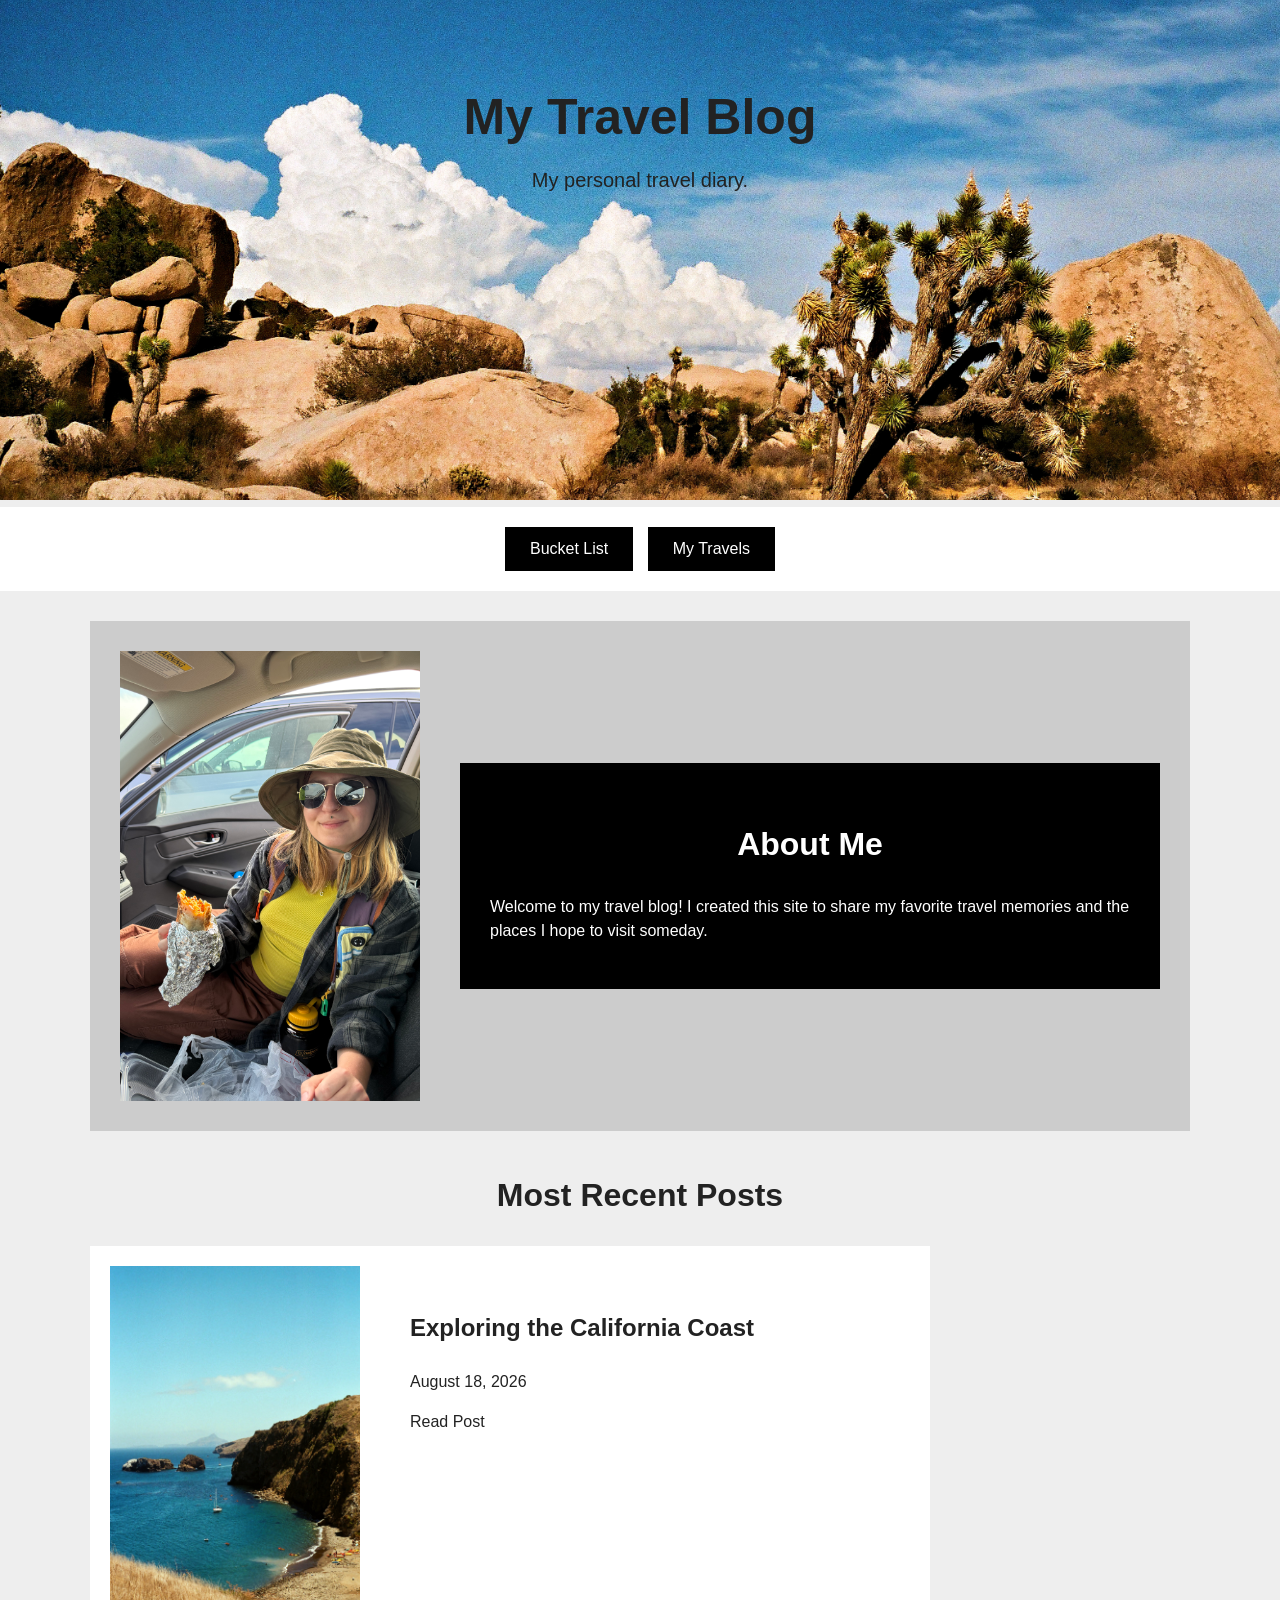
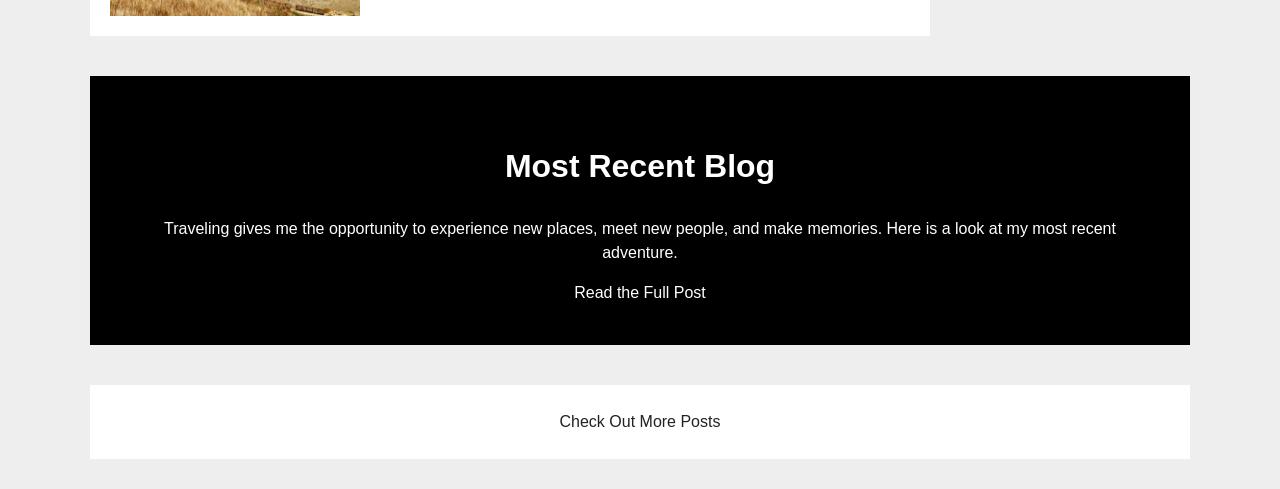
==== index.html @ 2b602597 "Renamed "about me" image file to solve processing issue" ====
<!DOCTYPE html>
<html lang="en">

<head>
    <meta charset="UTF-8">
    <meta name="viewport" content="width=device-width, initial-scale=1.0">
    <title>My Travel Blog</title>
    <link rel="stylesheet" href="styles.css">
</head>

<body>

    <header>
        <img src="header-joshuatree.jpg"
             alt="Rocky landscape with clouds and Joshua tree"
             class="header-image">

        <div class="header-text">
            <h1>My Travel Blog</h1>
            <p>My personal travel diary.</p>
        </div>
    </header>

    <nav aria-label="Main navigation">
        <span class="nav-button">Bucket List</span> 
        <span class="nav-button">My Travels</span>
    </nav>

    <main id="main-content">

        <!-- About Me section -->
        <section class="about-section">
            <img src="me.jpeg"
                 alt="Woman sitting in a car eating a burrito">

            <div class="about-text">
                <h2>About Me</h2>
                <p>
                    Welcome to my travel blog! I created this site
                    to share my favorite travel memories and the
                    places I hope to visit someday.
                </p>

            </div>
        </section>


        <!-- Recent posts, pages not made yet -->
        <section>
            <h2>Most Recent Posts</h2>

            <div class="post-list">

                <article class="post">
                    <img src="channelislands.jpg"
                         alt="Beautiful beach and ocean from Channel Islands">
                    <div class="post-text">
                        <h3>Exploring the California Coast</h3>
                        <p>August 18, 2026</p>
                        <span class="button">Read Post</span>
                    </div>
                </article>

            </div>
        </section>


        <!-- Featured blog post, pages not made yet -->
        <section class="featured-post">

            <h2>Most Recent Blog</h2>

            <p>
                Traveling gives me the opportunity to experience
                new places, meet new people, and make memories.
                Here is a look at my most recent adventure.
            </p>

            <span class="button">Read the Full Post</span>

        </section>


        <!-- More posts, pages not made yet -->
        <div class="more-posts">
            <span class="button">Check Out More Posts</span>
        </div>

    </main>


</body>
</html>
---- styles.css ----
body {
    font-family: Arial, sans-serif;
    margin: 0;
    background-color: #eeeeee;
    color: #222222;
    line-height: 1.5;
}

header {
    position: relative;
    text-align: center;
}

.header-image {
    width: 100%;
    height: 500px;
    object-fit: cover;
}

.header-text {
    position: absolute;
    top: 80px;
    left: 0;
    width: 100%;
}

.header-text h1 {
    font-size: 50px;
    margin: 0;
}

.header-text p {
    font-size: 20px;
    margin-top: 10px;
}

nav {
    text-align: center;
    background-color: #ffffff;
    padding: 20px;
}

.nav-button {
    display: inline-block;
    background-color: #000000;
    color: #ffffff;
    padding: 10px 25px;
    margin: 0 5px;
}

main {
    max-width: 1100px;
    margin: auto;
    padding: 30px;
}


section {
    margin-bottom: 40px;
}

h2 {
    text-align: center;
    font-size: 32px;
}

.about-section {
    display: flex;
    gap: 40px;
    background-color: #cccccc;
    padding: 30px;
    align-items: center;
}

.about-section img {
    width: 300px;
    height: 450px;
    object-fit: cover;
}

.about-text {
    background-color: #000000;
    color: #ffffff;
    padding: 30px;
    flex: 1;
}

.post-list {
    display: flex;
}

.post {
    display: flex;
    gap: 30px;
    background-color: #ffffff;
    padding: 20px;
    width: 100%;
    max-width: 800px;
}

.post img {
    width: 250px;
    height: 350px;
    object-fit: cover;
}

.post-text {
    flex: 1;
    padding: 20px;
}

.post h3 {
    font-size: 24px;
}

.featured-post {
    background-color: #000000;
    color: #ffffff;
    padding: 40px;
    text-align: center;
}

.more-posts {
    text-align: center;
    background-color: #ffffff;
    padding: 25px;
}
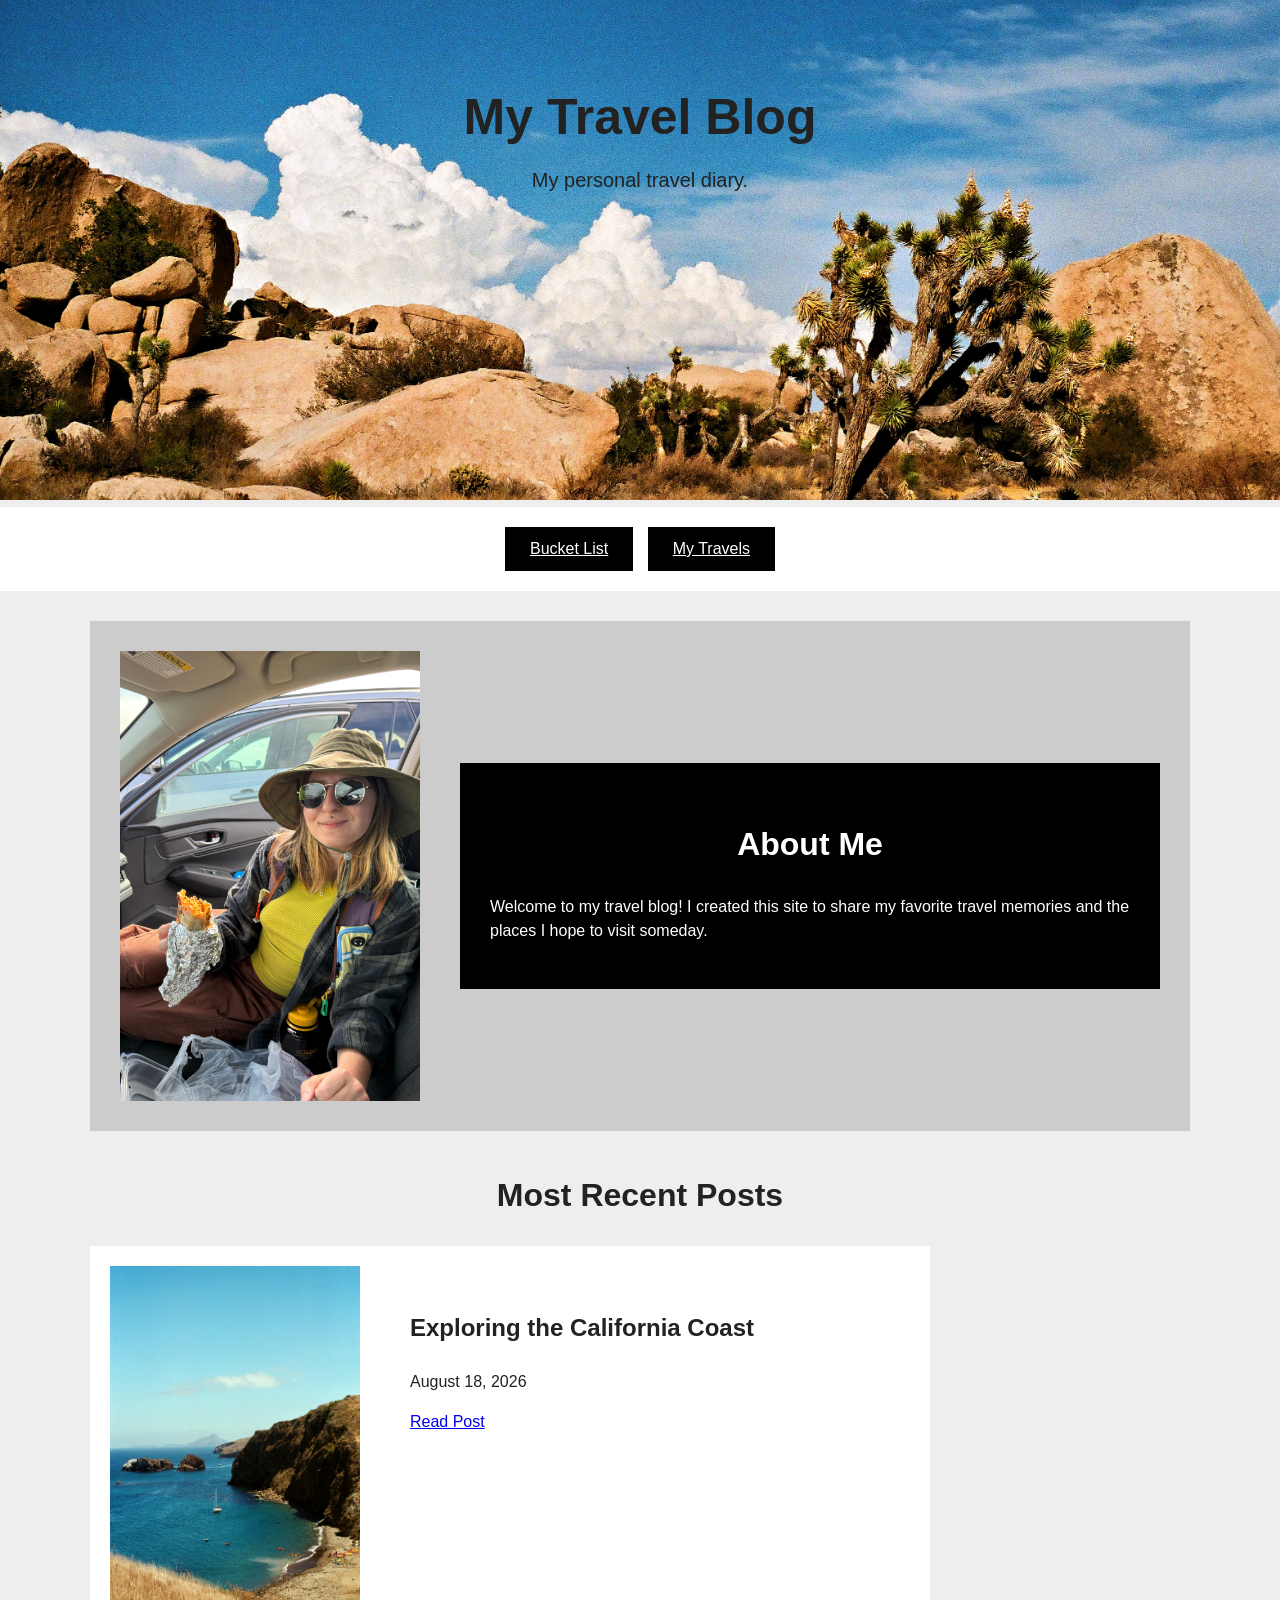
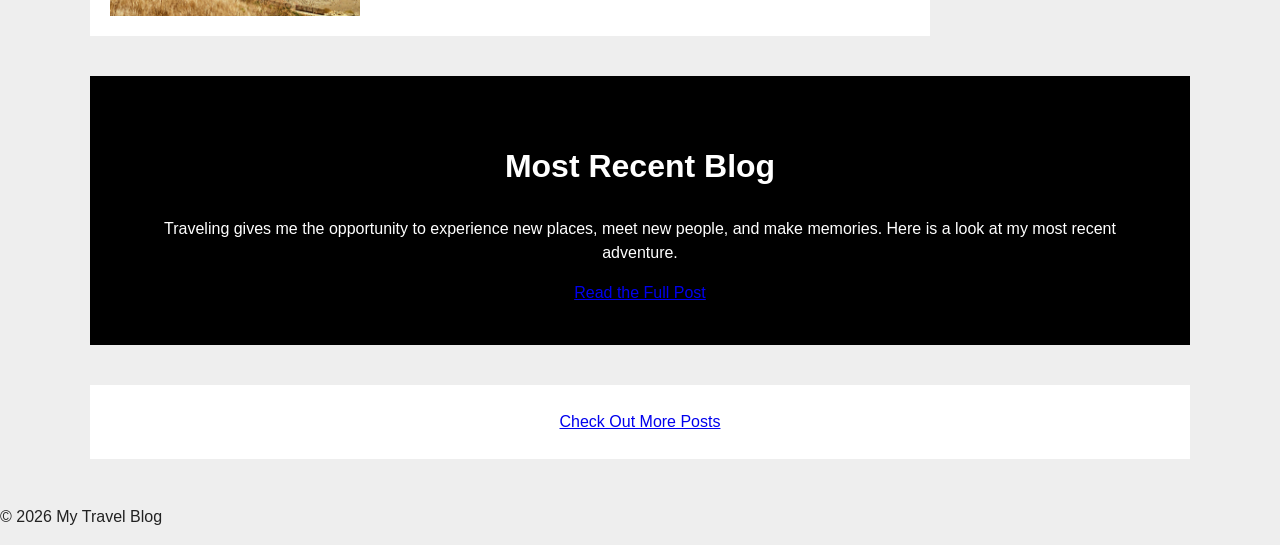
==== commit fd35443f: "Created working links and updated html formatting" ====
--- a/index.html
+++ b/index.html
@@ -3,38 +3,51 @@
 
 <head>
     <meta charset="UTF-8">
+
     <meta name="viewport" content="width=device-width, initial-scale=1.0">
+
+     <meta name="description"
+        content="My Travel Blog where I share travel memories, adventures, and places I hope to visit.">
+
     <title>My Travel Blog</title>
+
     <link rel="stylesheet" href="styles.css">
 </head>
 
 <body>
 
     <header>
+
         <img src="header-joshuatree.jpg"
-             alt="Rocky landscape with clouds and Joshua tree"
+             alt="Rocky landscape with clouds and a Joshua tree"
              class="header-image">
 
         <div class="header-text">
             <h1>My Travel Blog</h1>
             <p>My personal travel diary.</p>
         </div>
+
     </header>
 
     <nav aria-label="Main navigation">
-        <span class="nav-button">Bucket List</span> 
-        <span class="nav-button">My Travels</span>
+        <a href="bucket-list.html" class="nav-button">Bucket List</a> 
+
+        <a href="travels.html" class="nav-button">My Travels</a>
+
     </nav>
 
     <main id="main-content">
 
         <!-- About Me section -->
         <section class="about-section">
+
             <img src="me.jpeg"
                  alt="Woman sitting in a car eating a burrito">
 
             <div class="about-text">
+
                 <h2>About Me</h2>
+
                 <p>
                     Welcome to my travel blog! I created this site
                     to share my favorite travel memories and the
@@ -42,26 +55,35 @@
                 </p>
 
             </div>
+
         </section>
 
 
         <!-- Recent posts, pages not made yet -->
         <section>
+
             <h2>Most Recent Posts</h2>
 
             <div class="post-list">
 
                 <article class="post">
+
                     <img src="channelislands.jpg"
                          alt="Beautiful beach and ocean from Channel Islands">
+
                     <div class="post-text">
+
                         <h3>Exploring the California Coast</h3>
+
                         <p>August 18, 2026</p>
-                        <span class="button">Read Post</span>
+
+                        <a href="california.html" class="button">Read Post</a>
                     </div>
+
                 </article>
 
             </div>
+
         </section>
 
 
@@ -76,18 +98,27 @@
                 Here is a look at my most recent adventure.
             </p>
 
-            <span class="button">Read the Full Post</span>
+            <a href="california.html" class="button">Read the Full Post</a>
 
         </section>
 
 
         <!-- More posts, pages not made yet -->
         <div class="more-posts">
-            <span class="button">Check Out More Posts</span>
+
+            <a href="allposts.html" class="button">Check Out More Posts</a>
+
         </div>
 
     </main>
 
+    <footer>
+
+        <p>© 2026 My Travel Blog</p>
+
+
+    </footer>
 
 </body>
+
 </html>
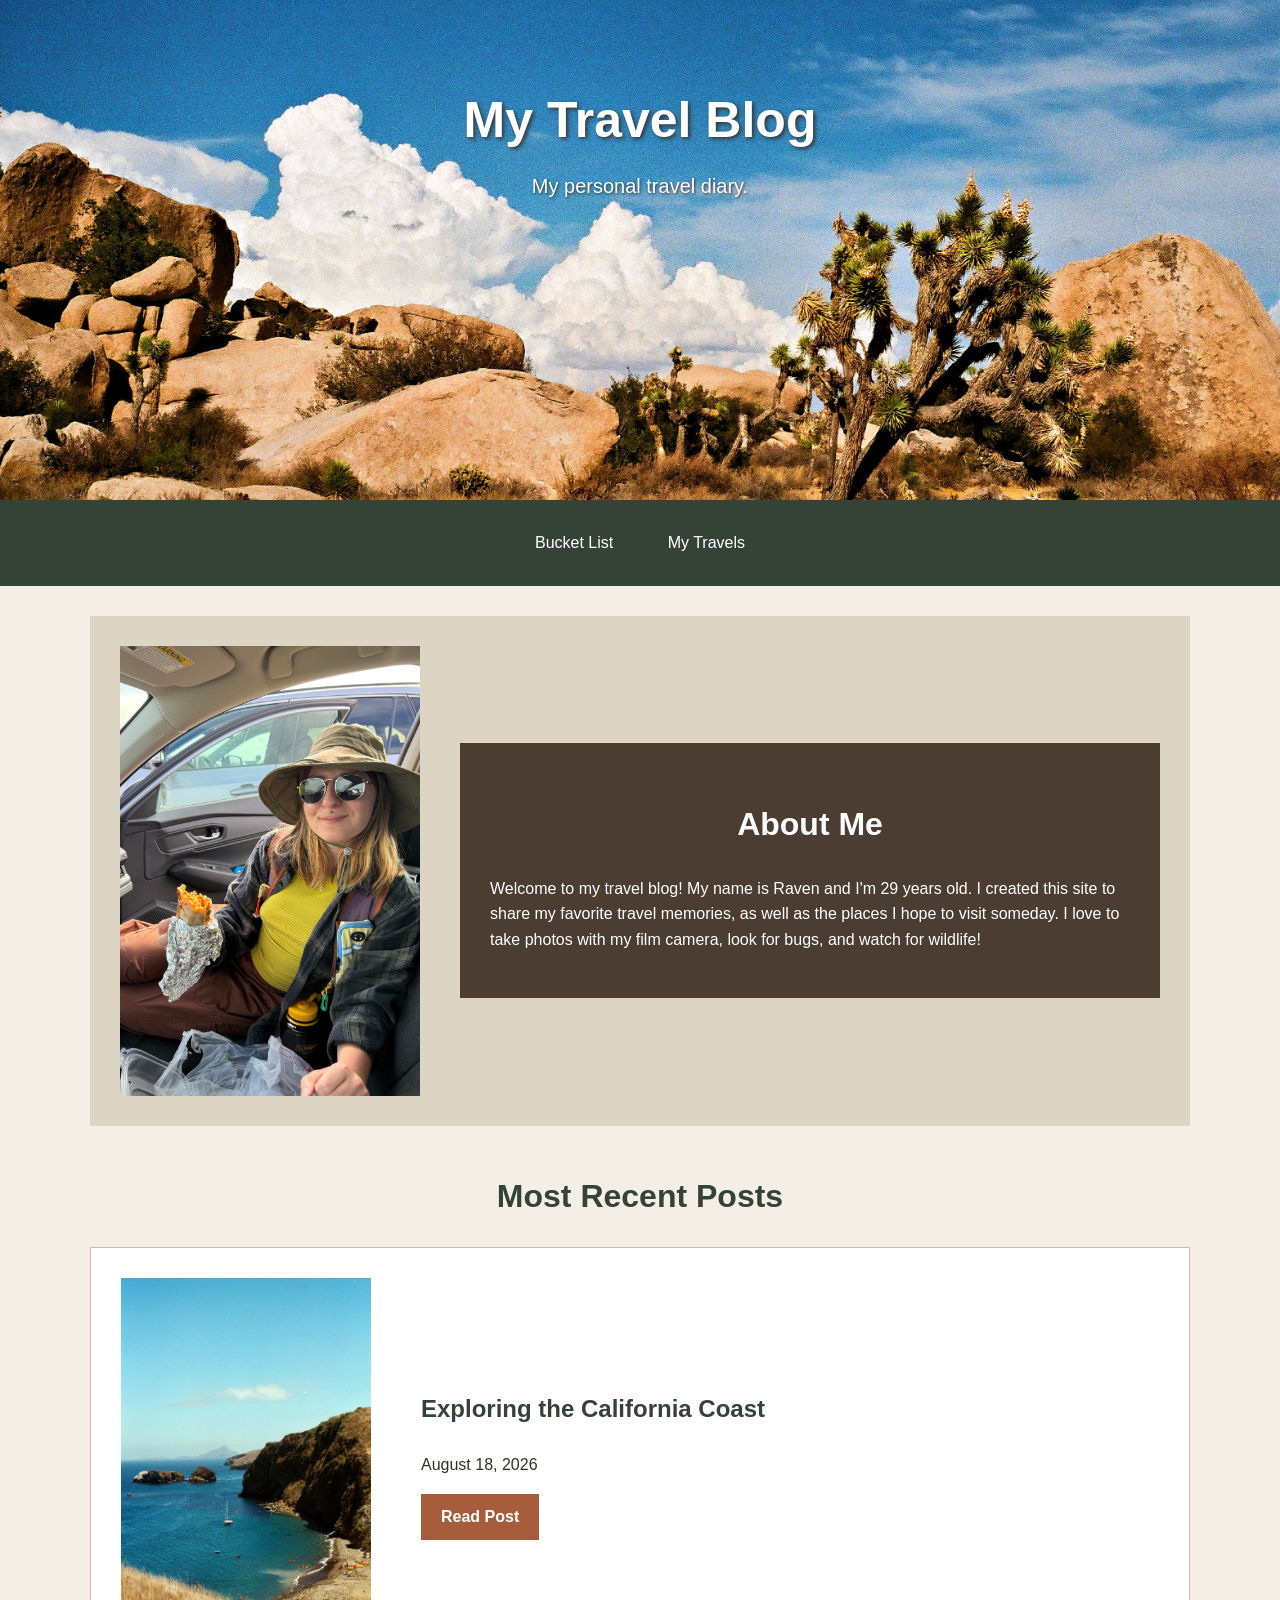
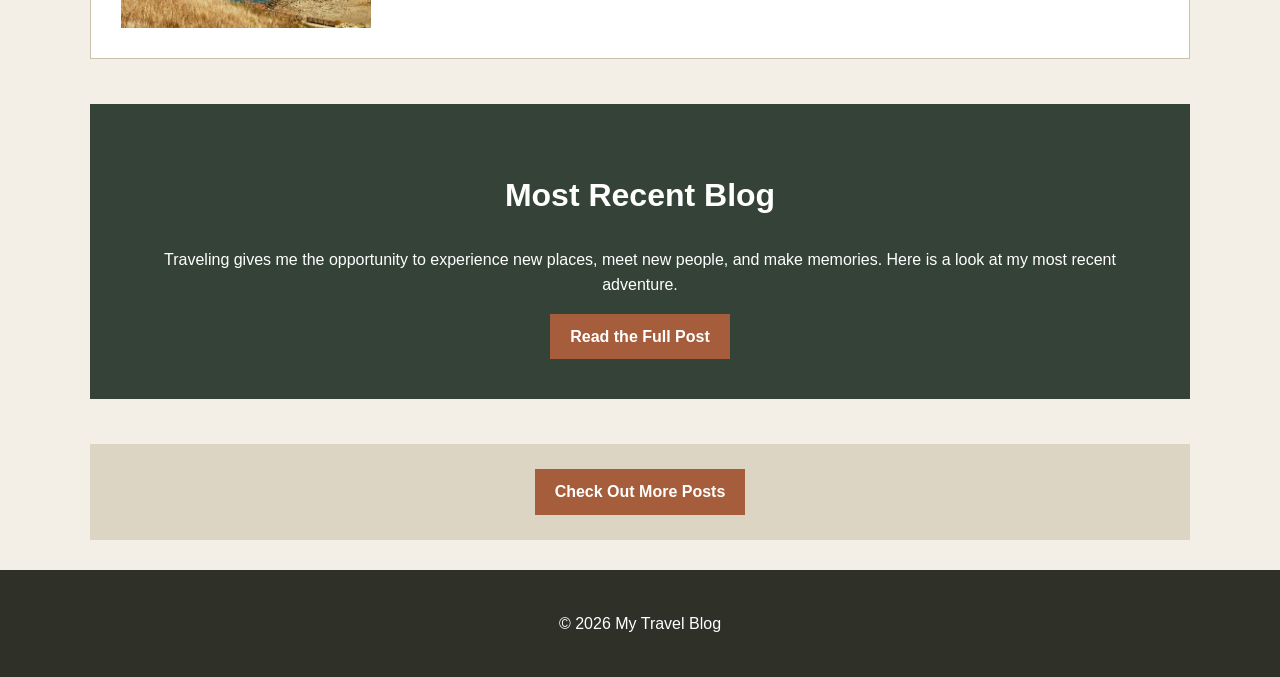
==== commit cc5c4c0e: "Revise About Me section and update comments Updated the introduction in the About Me section to incl" ====
--- a/index.html
+++ b/index.html
@@ -49,9 +49,11 @@
                 <h2>About Me</h2>
 
                 <p>
-                    Welcome to my travel blog! I created this site
-                    to share my favorite travel memories and the
-                    places I hope to visit someday.
+                    Welcome to my travel blog! My name is Raven and I'm 29 years old.
+                    I created this site to share my favorite
+                    travel memories, as well as the places I hope to visit someday.
+                    I love to take photos with my film camera, look for bugs, and 
+                    watch for wildlife!
                 </p>
 
             </div>
@@ -59,7 +61,7 @@
         </section>
 
 
-        <!-- Recent posts, pages not made yet -->
+        <!-- Recent posts, most pages not made yet -->
         <section>
 
             <h2>Most Recent Posts</h2>
@@ -87,7 +89,7 @@
         </section>
 
 
-        <!-- Featured blog post, pages not made yet -->
+        <!-- Featured blog post, most recent post-->
         <section class="featured-post">
 
             <h2>Most Recent Blog</h2>
--- a/styles.css
+++ b/styles.css
@@ -1,9 +1,9 @@
 body {
     font-family: Arial, sans-serif;
     margin: 0;
-    background-color: #eeeeee;
-    color: #222222;
-    line-height: 1.5;
+    background-color: #f3efe6;
+    color: #2f3028;
+    line-height: 1.6;
 }
 
 header {
@@ -15,6 +15,7 @@
     width: 100%;
     height: 500px;
     object-fit: cover;
+    display: block;
 }
 
 .header-text {
@@ -27,25 +28,36 @@
 .header-text h1 {
     font-size: 50px;
     margin: 0;
+    color: #ffffff;
+    text-shadow: 2px 2px 4px #333333;
 }
 
 .header-text p {
     font-size: 20px;
     margin-top: 10px;
+    color: #ffffff;
+    text-shadow: 1px 1px 3px #333333;
 }
 
 nav {
     text-align: center;
-    background-color: #ffffff;
-    padding: 20px;
+    background-color: #354237;
+    padding: 15px;
 }
 
 .nav-button {
     display: inline-block;
-    background-color: #000000;
+    background-color: #354237;
     color: #ffffff;
-    padding: 10px 25px;
-    margin: 0 5px;
+    padding: 10px 20px;
+    margin: 5px;
+    text-decoration: none;
+    font-size: 16px;
+}
+
+.nav-button:hover,
+.nav-button:focus {
+    background-color: #66745d;
 }
 
 main {
@@ -56,18 +68,25 @@
 
 
 section {
-    margin-bottom: 40px;
+    margin-bottom: 45px;
 }
 
 h2 {
     text-align: center;
     font-size: 32px;
+    color: #354237;
+    margin-bottom: 25px;
+}
+
+h3 {
+    font-size: 24px;
+    color: #354237;
 }
 
 .about-section {
     display: flex;
     gap: 40px;
-    background-color: #cccccc;
+    background-color: #ddd5c4;
     padding: 30px;
     align-items: center;
 }
@@ -79,10 +98,14 @@
 }
 
 .about-text {
-    background-color: #000000;
+    background-color: #4b3d32;
     color: #ffffff;
     padding: 30px;
     flex: 1;
+}
+
+.about-text h2 {
+    color: #ffffff;
 }
 
 .post-list {
@@ -93,9 +116,11 @@
     display: flex;
     gap: 30px;
     background-color: #ffffff;
-    padding: 20px;
+    padding: 30px;
     width: 100%;
-    max-width: 800px;
+    box-sizing: border-box;
+    border: 1px solid #c9c0ae;
+    align-items: center;
 }
 
 .post img {
@@ -114,14 +139,60 @@
 }
 
 .featured-post {
-    background-color: #000000;
+    background-color: #354237;
     color: #ffffff;
     padding: 40px;
     text-align: center;
 }
 
+.featured-post h2 {
+    color:#ffffff;
+}
+
 .more-posts {
     text-align: center;
-    background-color: #ffffff;
+    background-color: #ddd5c4;
     padding: 25px;
+}
+
+.button {
+    display: inline-block;
+    background-color: #a65d3b;
+    color: #ffffff;
+    padding: 10px 20px;
+    text-decoration: none;
+    font-weight: bold;
+}
+
+.button:hover,
+.button:focus {
+    background-color: #7d432b;
+}
+
+footer {
+    background-color: #2f3028;
+    color: #ffffff;
+    text-align: center;
+    padding: 25px;
+}
+
+.travel-stop {
+    background-color: #ddd5c4;
+    padding: 30px;
+}
+
+.travel-stop p {
+    max-width: 850px;
+    margin: 0 auto 25px auto;
+}
+
+.photo-row {
+    display: flex;
+    gap: 20px;
+}
+
+.photo-row img {
+    width: 33.33%;
+    height: 250px;
+    object-fit: cover;
 }
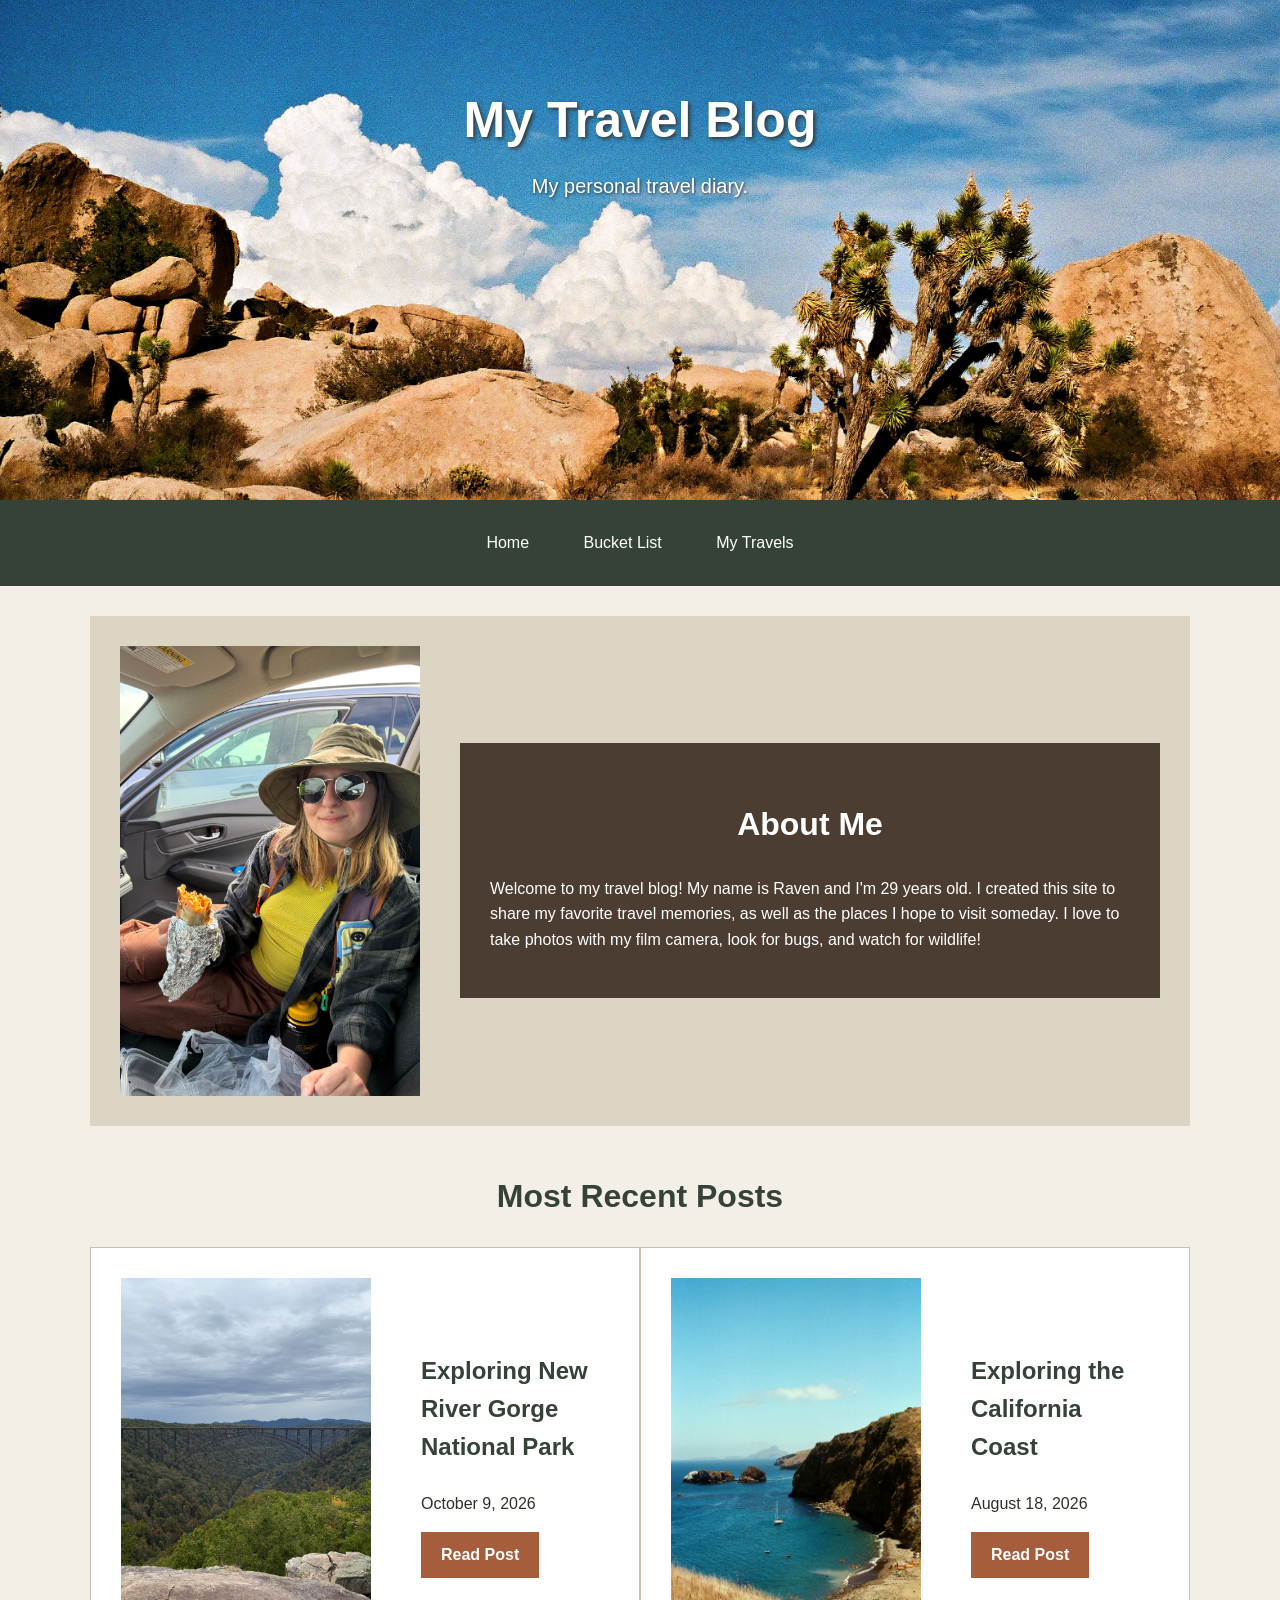
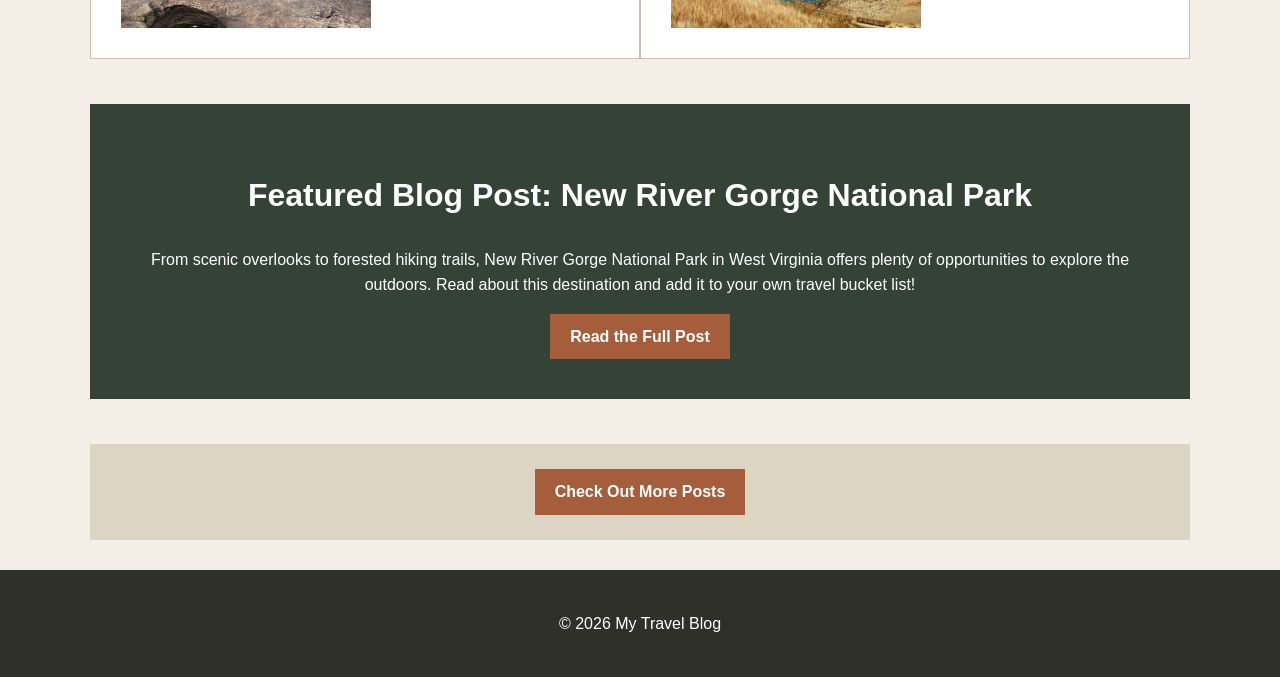
==== commit 0639800c: "Updated navigation for consistency, increased accessibility, added new post content" ====
--- a/index.html
+++ b/index.html
@@ -30,10 +30,9 @@
     </header>
 
     <nav aria-label="Main navigation">
+        <a href="index.html" class="nav-button">Home</a>
         <a href="bucket-list.html" class="nav-button">Bucket List</a> 
-
         <a href="travels.html" class="nav-button">My Travels</a>
-
     </nav>
 
     <main id="main-content">
@@ -61,12 +60,34 @@
         </section>
 
 
-        <!-- Recent posts, most pages not made yet -->
+        <!-- Recent posts -->
         <section>
 
             <h2>Most Recent Posts</h2>
 
             <div class="post-list">
+
+                <!-- New River Gorge Blog Post -->
+
+                <article class="post">
+
+                    <img src="new-river-gorge.jpg"
+                    alt="New River Gorge Bridge surrounded by forest in West Virginia">
+
+                    <div class="post-text">
+                        <h3>Exploring New River Gorge National Park</h3>
+
+                        <p>October 9, 2026</p>
+
+                        <a href="new-river-gorge.html" class="button">
+                            Read Post
+                        </a>
+
+                    </div>
+
+                </article>
+
+                <!-- California blog post -->
 
                 <article class="post">
 
@@ -92,23 +113,29 @@
         <!-- Featured blog post, most recent post-->
         <section class="featured-post">
 
-            <h2>Most Recent Blog</h2>
+            <h2>Featured Blog Post: New River Gorge National Park</h2>
 
             <p>
-                Traveling gives me the opportunity to experience
-                new places, meet new people, and make memories.
-                Here is a look at my most recent adventure.
+                From scenic overlooks to forested hiking trails,
+                New River Gorge National Park in West Virginia offers
+                plenty of opportunities to explore the outdoors.
+                Read about this destination and add it to your own
+                travel bucket list!
             </p>
 
-            <a href="california.html" class="button">Read the Full Post</a>
+            <a href="california.html" class="button">
+                Read the Full Post
+            </a>
 
         </section>
 
 
-        <!-- More posts, pages not made yet -->
+        <!-- More posts -->
         <div class="more-posts">
 
-            <a href="allposts.html" class="button">Check Out More Posts</a>
+            <a href="allposts.html" class="button">
+                Check Out More Posts
+            </a>
 
         </div>
 
@@ -118,7 +145,6 @@
 
         <p>© 2026 My Travel Blog</p>
 
-
     </footer>
 
 </body>
--- a/styles.css
+++ b/styles.css
@@ -195,4 +195,28 @@
     width: 33.33%;
     height: 250px;
     object-fit: cover;
-}+}
+
+.bucket-list {
+    background-color: #ffffff;
+    max-width: 700px;
+    margin: 30px auto;
+    padding: 30px 50px;
+    border: 1px solid #c9c0ae;
+}
+
+.bucket-list li {
+    margin-bottom: 15px;
+    font-size: 18px;
+}
+
+.bucket-list a {
+    color: #354237;
+    text-decoration: underline;
+}
+
+.bucket-list a:hover,
+.bucket-list a:focus {
+    color: #a65d3b;
+}
+
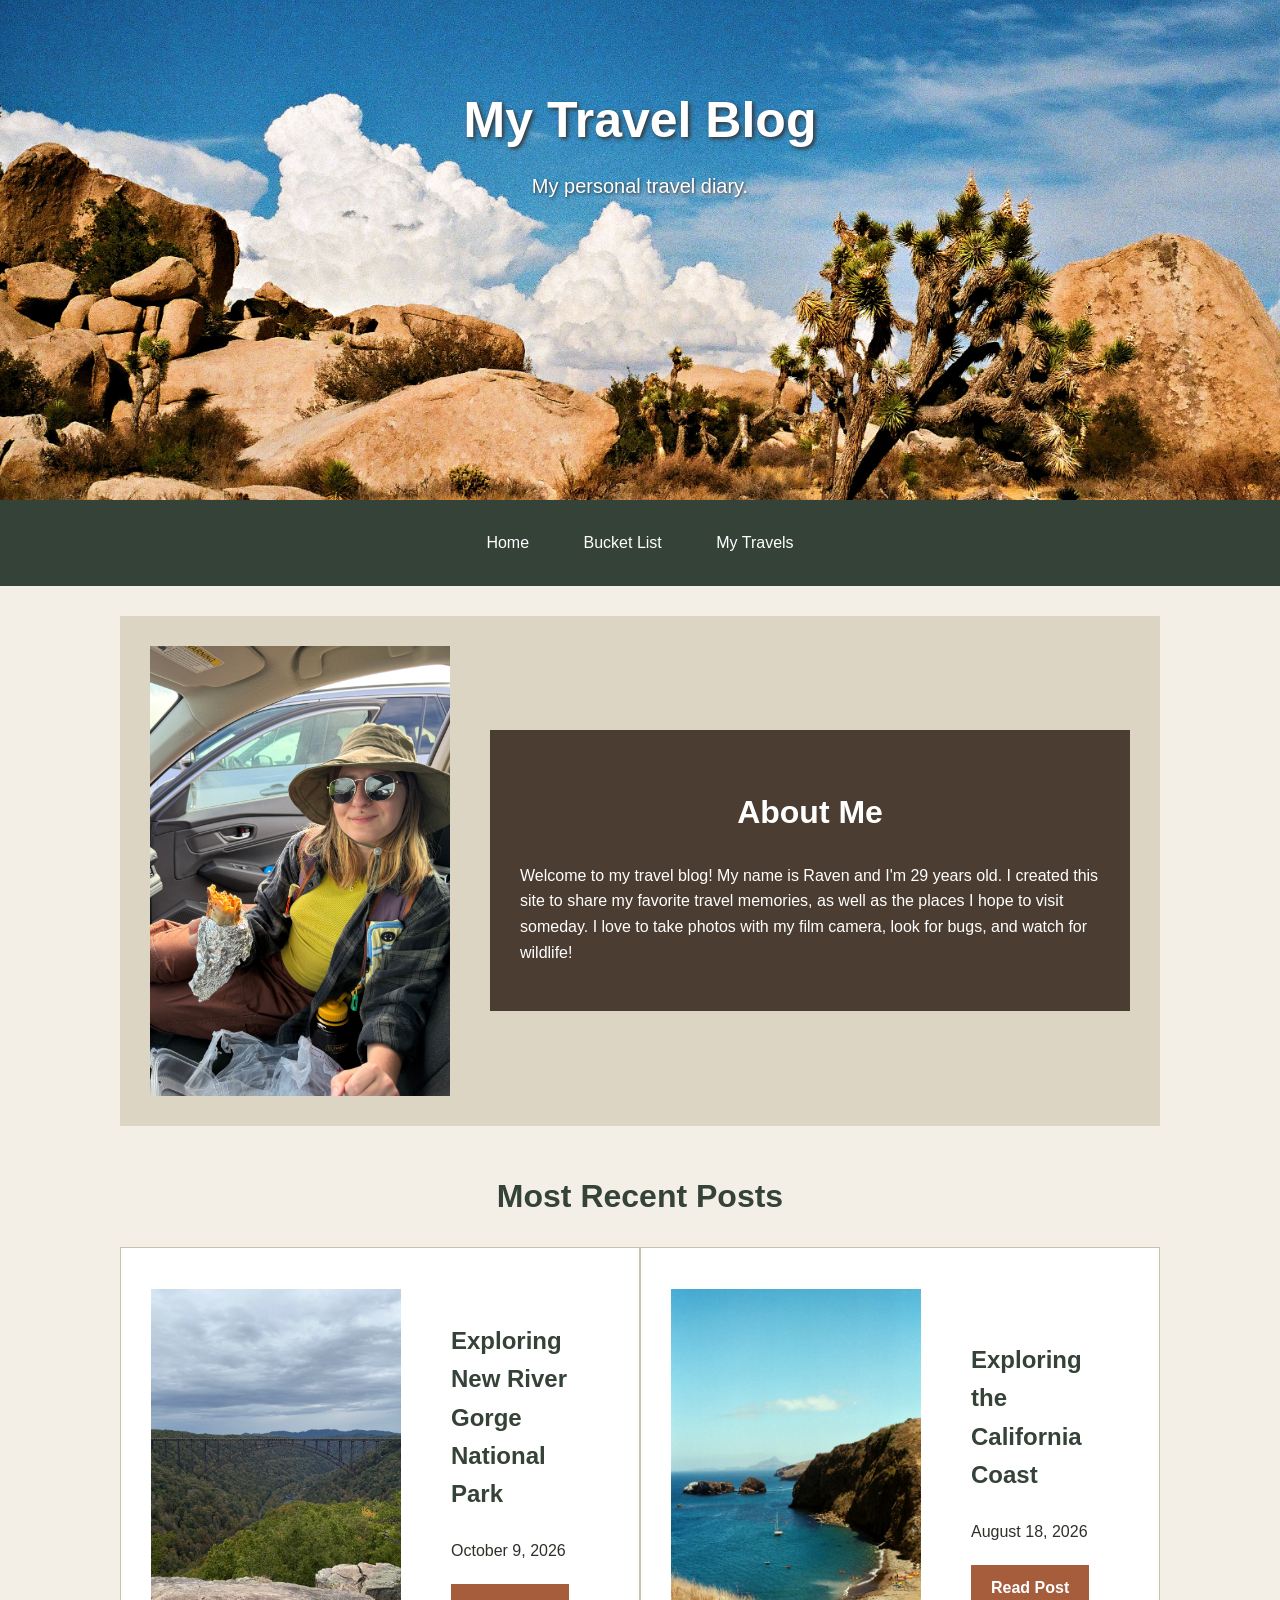
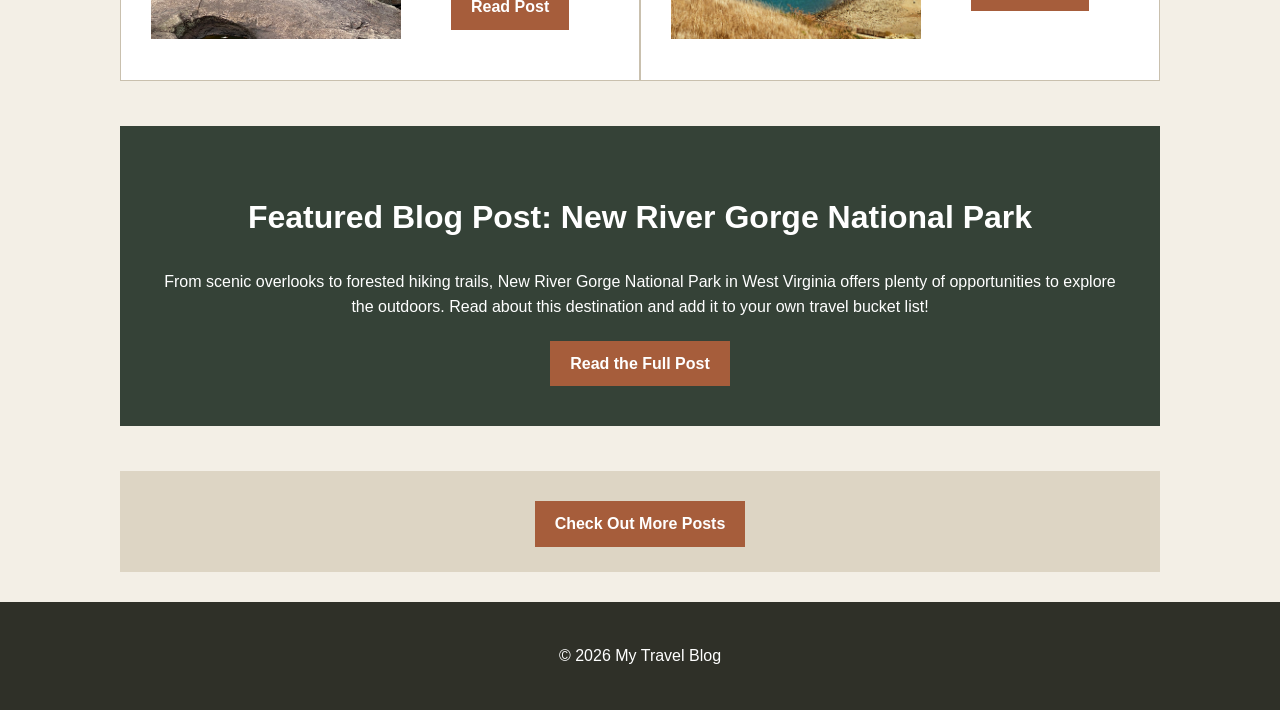
==== commit 6da7ad2c: "Fix broken link and fix issue with featured post and associated webpage not matching" ====
--- a/index.html
+++ b/index.html
@@ -123,7 +123,7 @@
                 travel bucket list!
             </p>
 
-            <a href="california.html" class="button">
+            <a href="new-river-gorge.html" class="button">
                 Read the Full Post
             </a>
 
@@ -133,7 +133,7 @@
         <!-- More posts -->
         <div class="more-posts">
 
-            <a href="allposts.html" class="button">
+            <a href="travels.html" class="button">
                 Check Out More Posts
             </a>
 
--- a/styles.css
+++ b/styles.css
@@ -64,6 +64,7 @@
     max-width: 1100px;
     margin: auto;
     padding: 30px;
+    box-sizing: border-box;
 }
 
 
@@ -162,6 +163,7 @@
     padding: 10px 20px;
     text-decoration: none;
     font-weight: bold;
+    margin-top: 5px;
 }
 
 .button:hover,
@@ -176,6 +178,16 @@
     padding: 25px;
 }
 
+footer a {
+    color: #ffffff;
+    text-decoration: underline;
+}
+
+footer a:hover,
+footer a:focus {
+    color: #ddd5c4;
+}
+
 .travel-stop {
     background-color: #ddd5c4;
     padding: 30px;
@@ -189,12 +201,36 @@
 .photo-row {
     display: flex;
     gap: 20px;
+    margin: 25px 0 30px;
+    align-items: stetch;
 }
 
 .photo-row img {
-    width: 33.33%;
-    height: 250px;
+    flex: 1;
+    min-width: 0;
+    width: 0;
+    height: 300px;
     object-fit: cover;
+    border-radius: 4px;
+}
+
+.travel-stop ul,
+.bucket-list ul {
+    max-width: 850px;
+    margin: 0 auto 25px;
+    padding-left: 30px;
+}
+
+.travel-stop li,
+.bucket-list li {
+    margin-bottom: 12px;
+    padding-left: 5px;
+    font-size: 18px;
+}
+
+.travel-stop li::marker,
+.bucket-list li::marker {
+    color: #a65d3b;
 }
 
 .bucket-list {
@@ -203,11 +239,7 @@
     margin: 30px auto;
     padding: 30px 50px;
     border: 1px solid #c9c0ae;
-}
-
-.bucket-list li {
-    margin-bottom: 15px;
-    font-size: 18px;
+    box-sizing: border-box;
 }
 
 .bucket-list a {
@@ -220,3 +252,86 @@
     color: #a65d3b;
 }
 
+<--! Mobile Layout -->
+
+@media (max-width: 700px) {
+    main {
+        padding: 15px;
+    }
+
+    .header-image {
+        height: 300px;
+    }
+
+    .header-text {
+        top: 45px;
+        padding: 0 10px;
+        box-sizing: border-box;
+    }
+
+    .header-text h1 {
+        font-size: 36px;
+    }
+
+    .header-text p {
+        font-size: 18px;
+    }
+
+    nav {
+        padding: 10px;
+    }
+
+    .nav-button {
+        padding: 12px 15px;
+        margin: 4px;
+    }
+
+    h2 {
+        font-size: 27px;
+    }
+
+    .about-section,
+    .post {
+        flex-direction: column;
+        gap: 20px;
+        padding: 20px;
+    }
+
+    .about-section img,
+    .post img {
+        width: 100%;
+        height: auto;
+        max-height: 450px;
+        object-fit: cover;
+    }
+
+    .about-text,
+    .post-text {
+        padding: 15px;
+        box-sizing: border-box;
+        width: 100%;
+    }
+
+    .travel-stop {
+        padding: 20px;
+    }
+
+    .photo-row {
+        flex-direction: column;
+        gap: 15px;
+    }
+
+    .photo-row img {
+        width: 100%;
+        height: 300px;
+        flex: none;
+    }
+
+    .bucket-list {
+        padding: 25px;
+    }
+
+    .featured-post {
+        padding: 25px;
+    }
+}
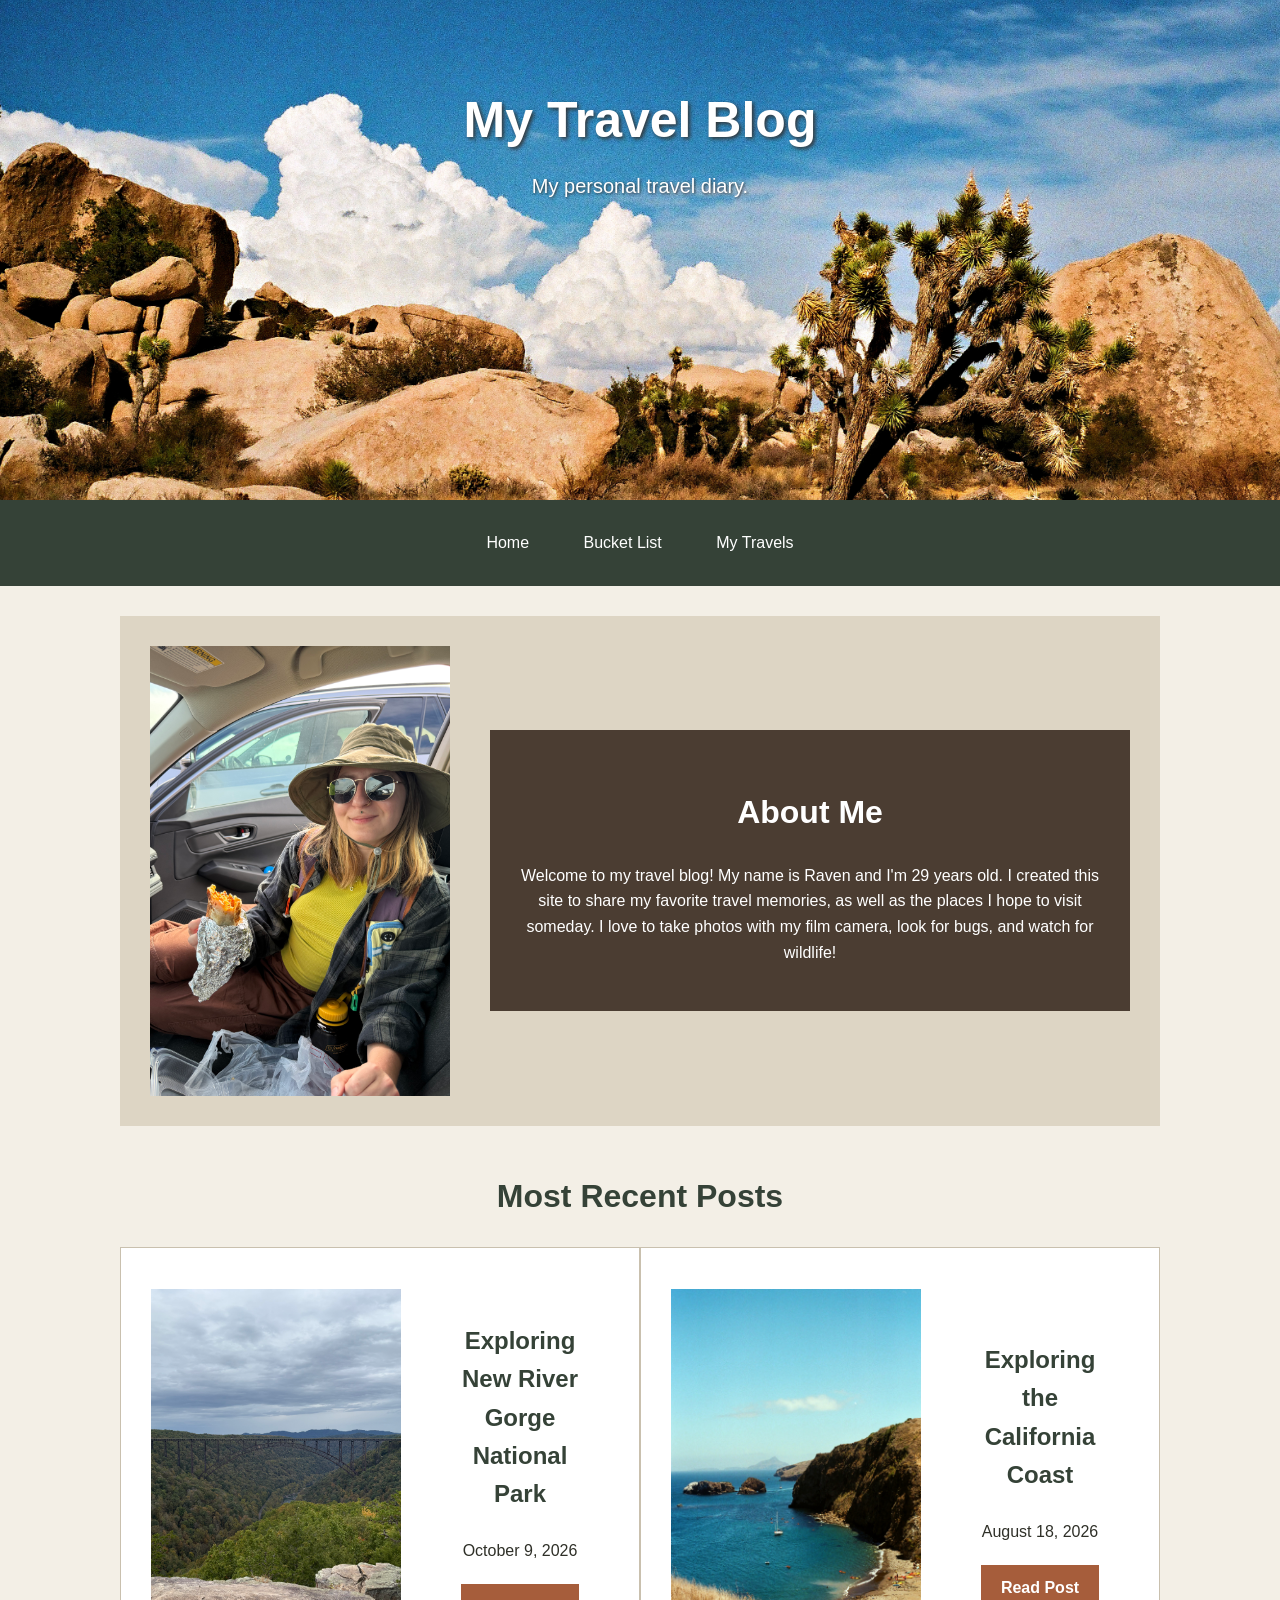
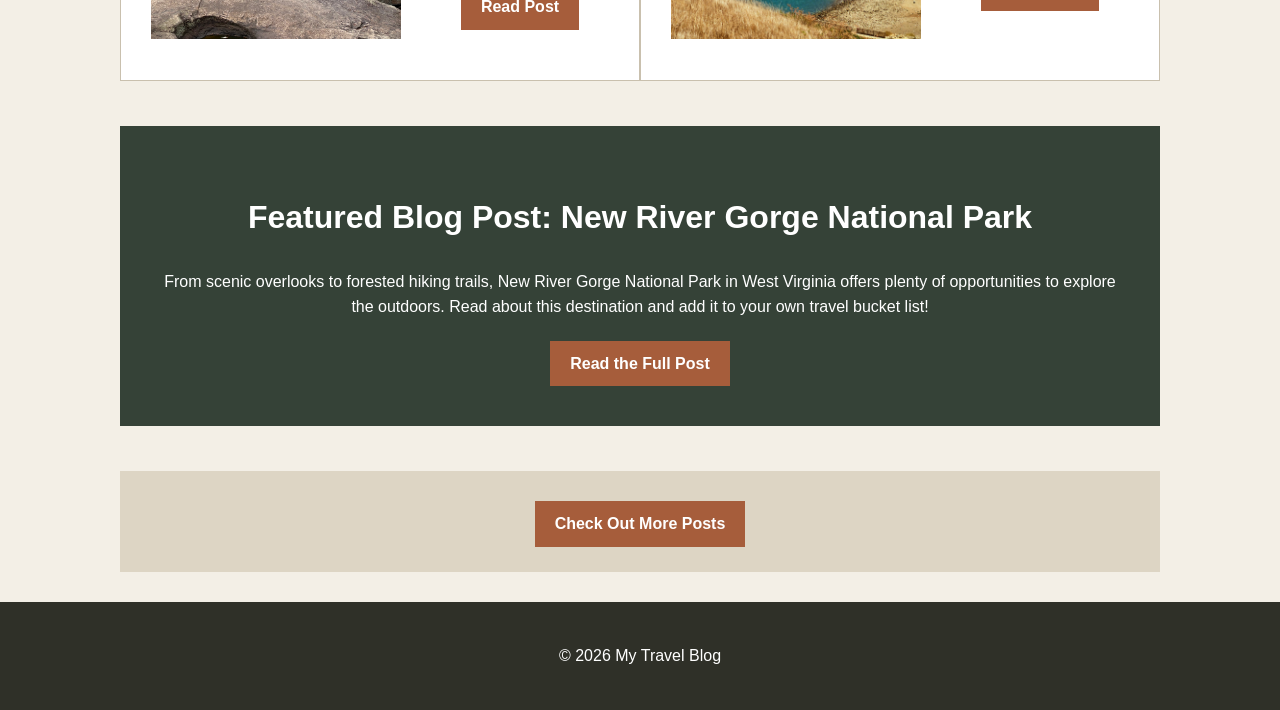
==== commit 215e60a2: "Fix various small formatting issues and add link to homepage by clicking header image" ====
--- a/index.html
+++ b/index.html
@@ -6,7 +6,7 @@
 
     <meta name="viewport" content="width=device-width, initial-scale=1.0">
 
-     <meta name="description"
+    <meta name="description"
         content="My Travel Blog where I share travel memories, adventures, and places I hope to visit.">
 
     <title>My Travel Blog</title>
@@ -18,21 +18,30 @@
 
     <header>
 
-        <img src="header-joshuatree.jpg"
-             alt="Rocky landscape with clouds and a Joshua tree"
-             class="header-image">
+        <a href="index.html">
+            <img src="header-joshuatree.jpg"
+                alt="Rocky landscape with clouds and a Joshua tree"
+                class="header-image">
+        </a>
 
         <div class="header-text">
+
             <h1>My Travel Blog</h1>
+
             <p>My personal travel diary.</p>
+
         </div>
 
     </header>
 
     <nav aria-label="Main navigation">
+
         <a href="index.html" class="nav-button">Home</a>
+
         <a href="bucket-list.html" class="nav-button">Bucket List</a> 
+
         <a href="travels.html" class="nav-button">My Travels</a>
+        
     </nav>
 
     <main id="main-content">
--- a/styles.css
+++ b/styles.css
@@ -4,6 +4,7 @@
     background-color: #f3efe6;
     color: #2f3028;
     line-height: 1.6;
+    text-align: center;
 }
 
 header {
@@ -202,7 +203,7 @@
     display: flex;
     gap: 20px;
     margin: 25px 0 30px;
-    align-items: stetch;
+    align-items: stretch;
 }
 
 .photo-row img {
@@ -214,22 +215,22 @@
     border-radius: 4px;
 }
 
-.travel-stop ul,
-.bucket-list ul {
+main ul {
     max-width: 850px;
     margin: 0 auto 25px;
-    padding-left: 30px;
-}
-
-.travel-stop li,
-.bucket-list li {
+    padding-left: 0;
+    list-style-position: inside;
+    text-align: center;
+}
+
+main li {
     margin-bottom: 12px;
-    padding-left: 5px;
-    font-size: 18px;
-}
-
-.travel-stop li::marker,
-.bucket-list li::marker {
+    padding: 0;
+    font-size: 16px;
+    line-height: 1.6;
+}
+
+main li::marker {
     color: #a65d3b;
 }
 
@@ -252,7 +253,7 @@
     color: #a65d3b;
 }
 
-<--! Mobile Layout -->
+/* Mobile Layout */
 
 @media (max-width: 700px) {
     main {
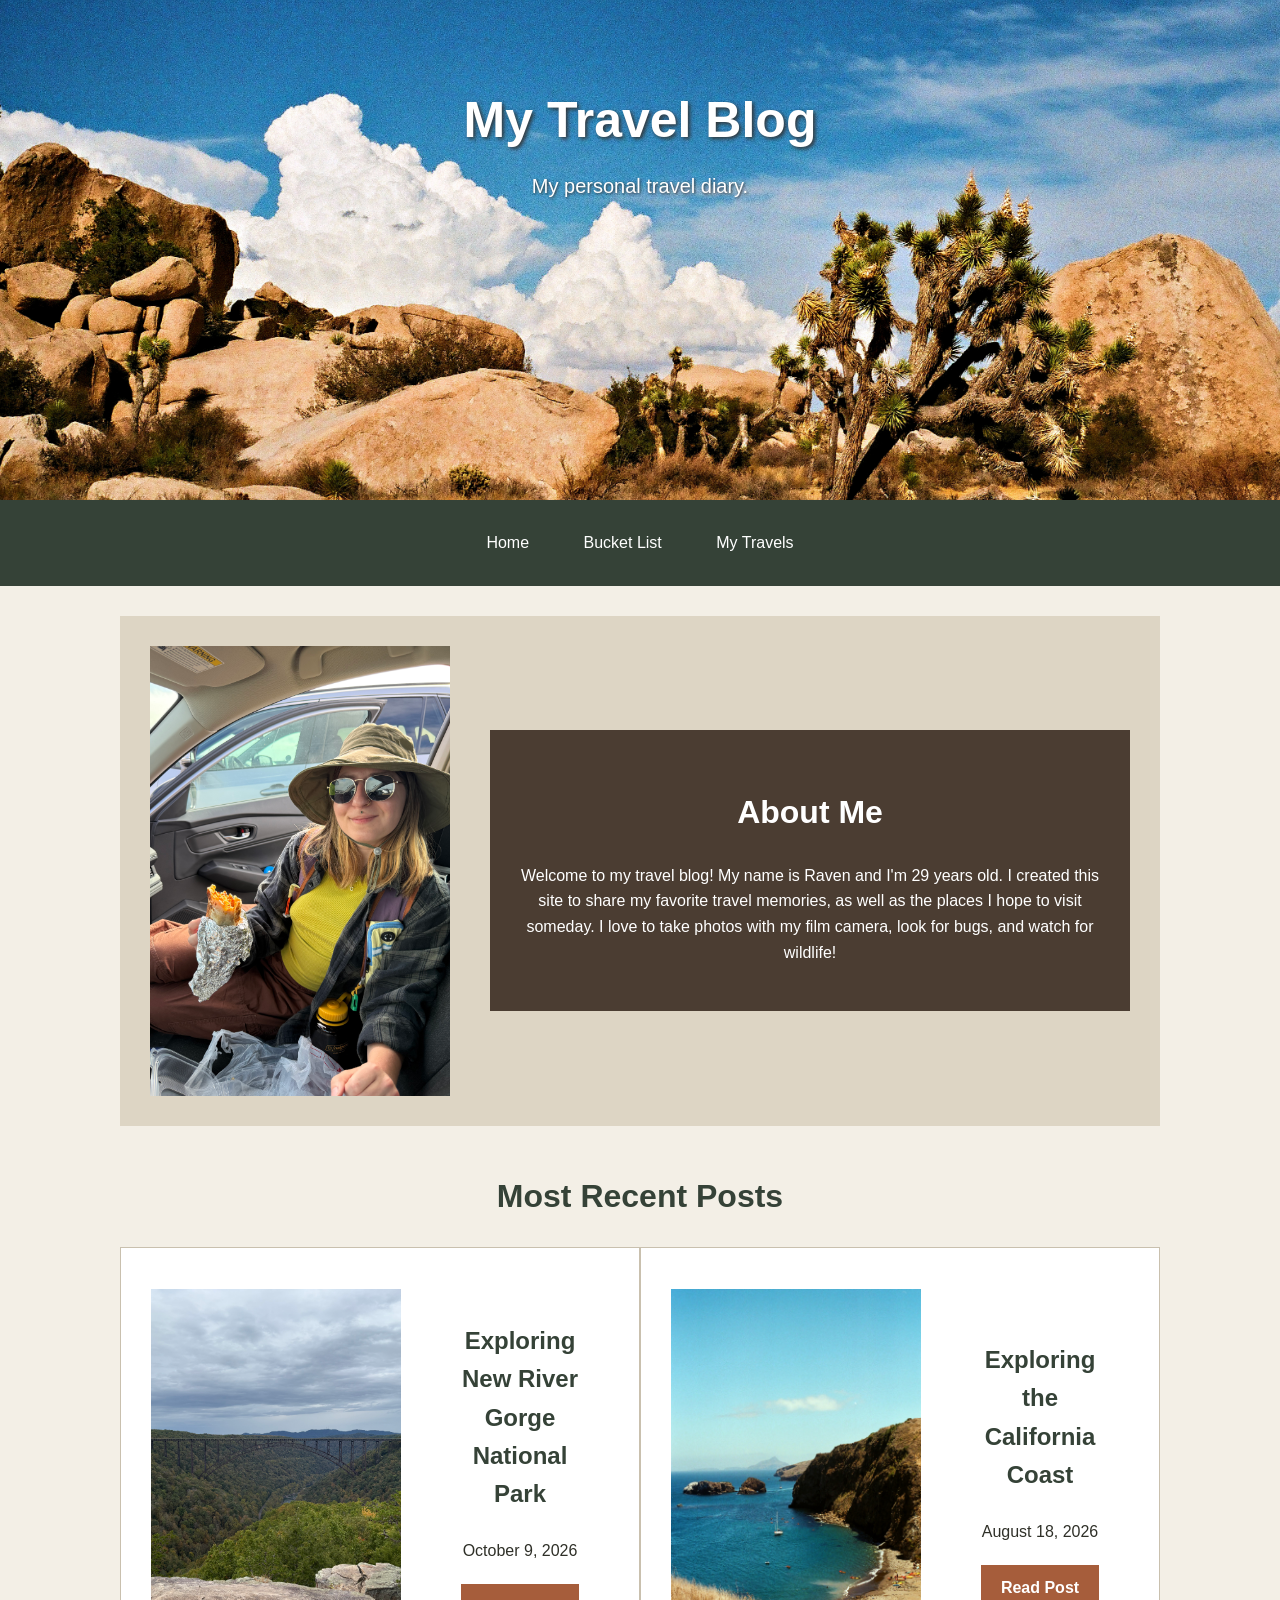
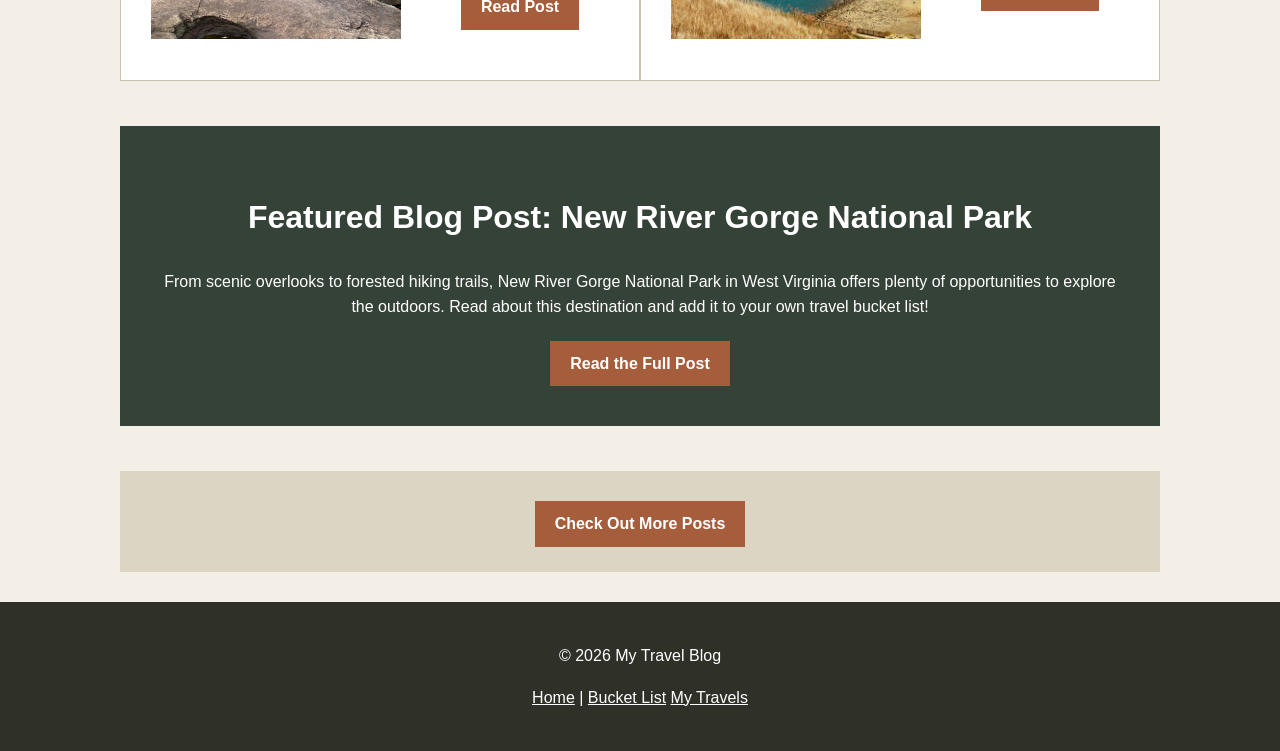
==== commit 65f60422: "Fixed header links on homepage" ====
--- a/index.html
+++ b/index.html
@@ -41,7 +41,7 @@
         <a href="bucket-list.html" class="nav-button">Bucket List</a> 
 
         <a href="travels.html" class="nav-button">My Travels</a>
-        
+
     </nav>
 
     <main id="main-content">
@@ -154,6 +154,12 @@
 
         <p>© 2026 My Travel Blog</p>
 
+        <p>
+            <a href="index.html">Home</a> |
+            <a href="bucket-list.html">Bucket List</a>
+            <a href="travels.html">My Travels</a>
+        </p>
+
     </footer>
 
 </body>
--- a/styles.css
+++ b/styles.css
@@ -212,6 +212,16 @@
     width: 0;
     height: 300px;
     object-fit: cover;
+    border-radius: 4px;
+}
+
+.nrg-landscape {
+    display: block;
+    width: 100%;
+    max-width: 600px;
+    height: 300px;
+    object-fit: cover;
+    margin: 25px auto;
     border-radius: 4px;
 }
 
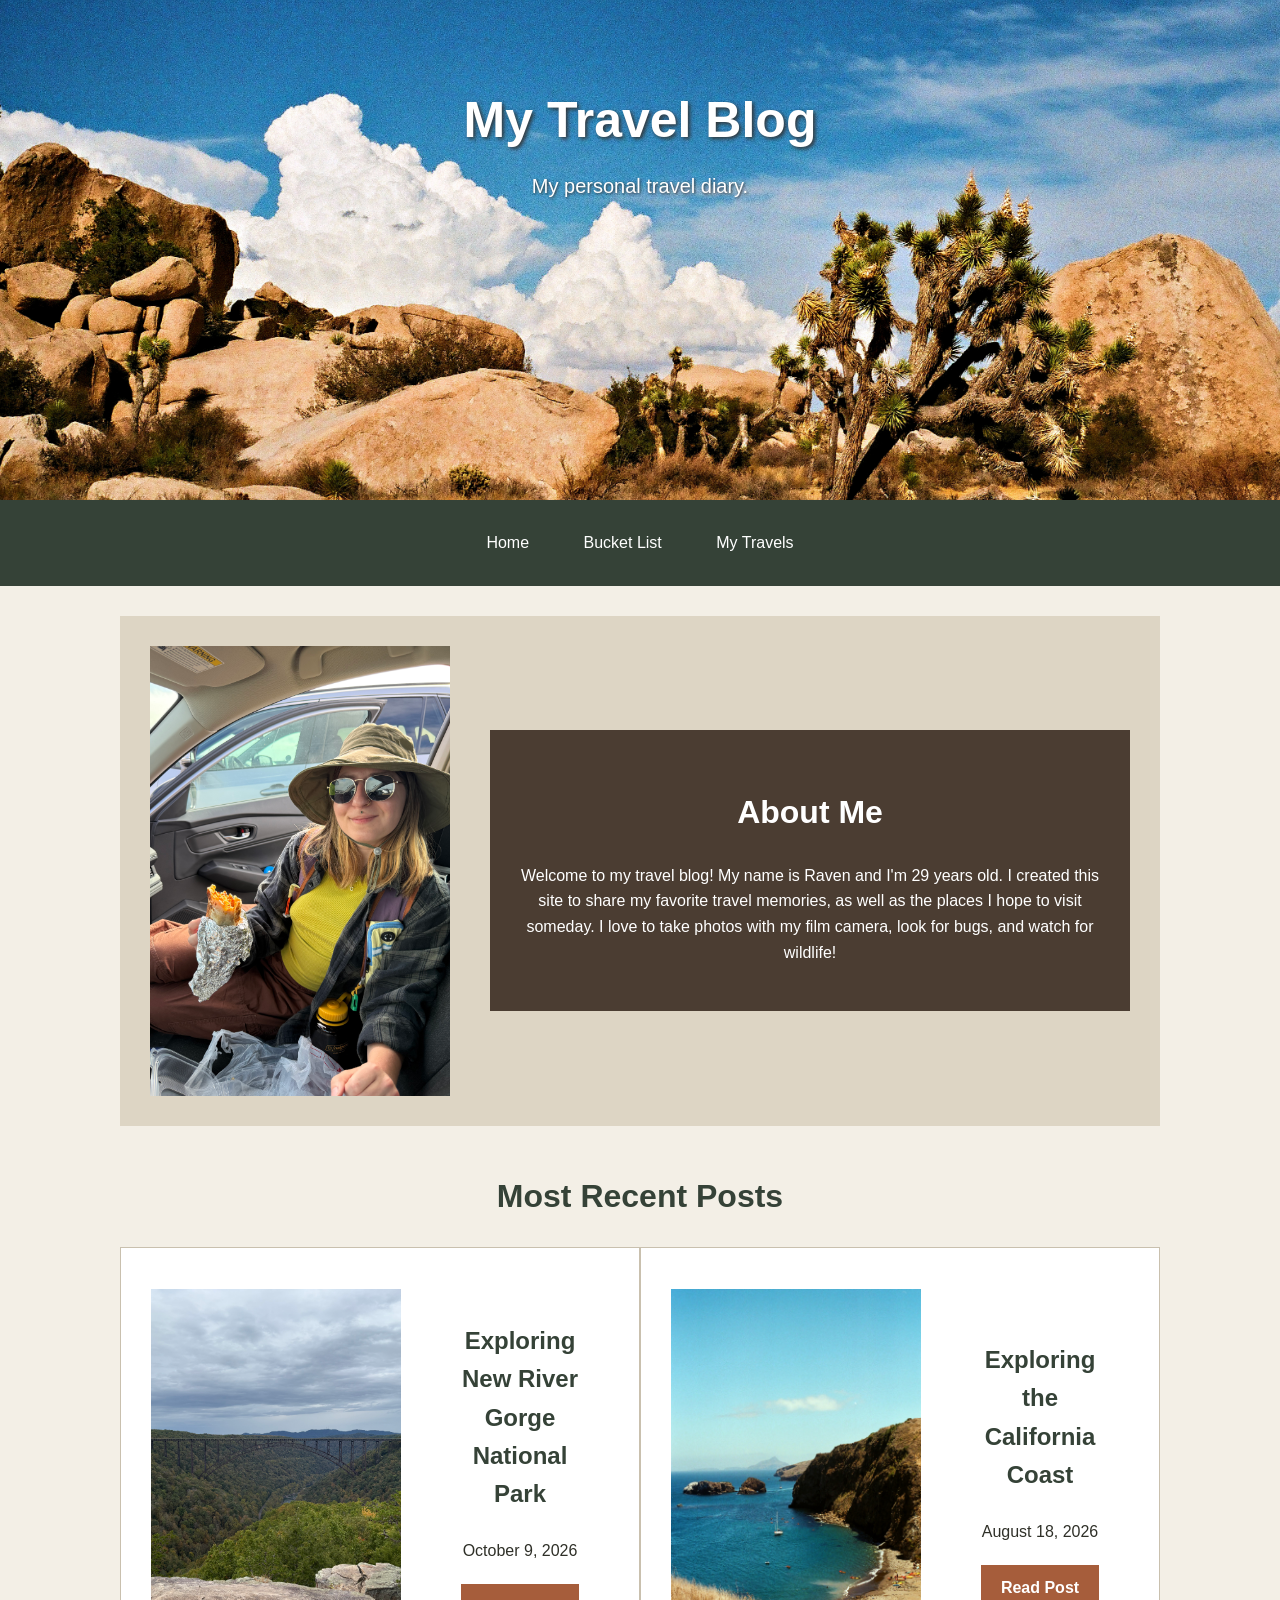
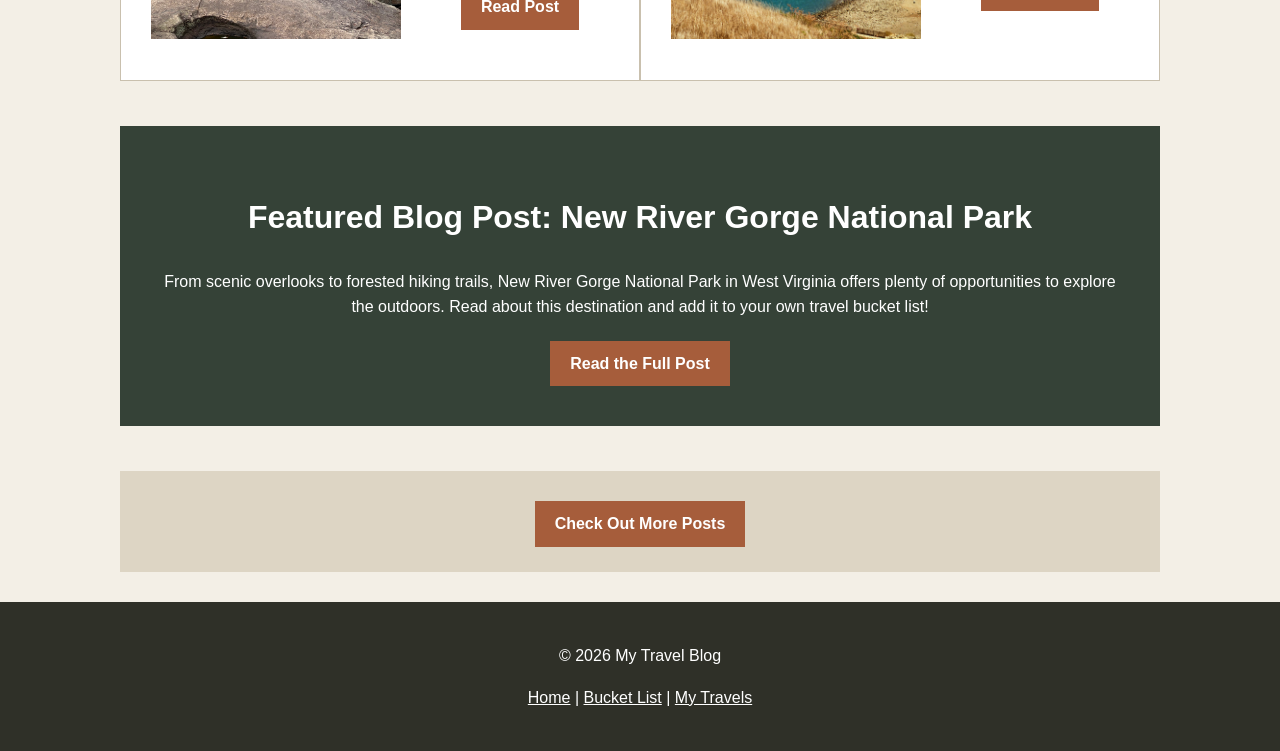
==== commit 8aec7ded: "fix formatting of footer links" ====
--- a/index.html
+++ b/index.html
@@ -156,8 +156,8 @@
 
         <p>
             <a href="index.html">Home</a> |
-            <a href="bucket-list.html">Bucket List</a>
-            <a href="travels.html">My Travels</a>
+            <a href="bucket-list.html">Bucket List</a> |
+            <a href="travels.html">My Travels</a> 
         </p>
 
     </footer>
